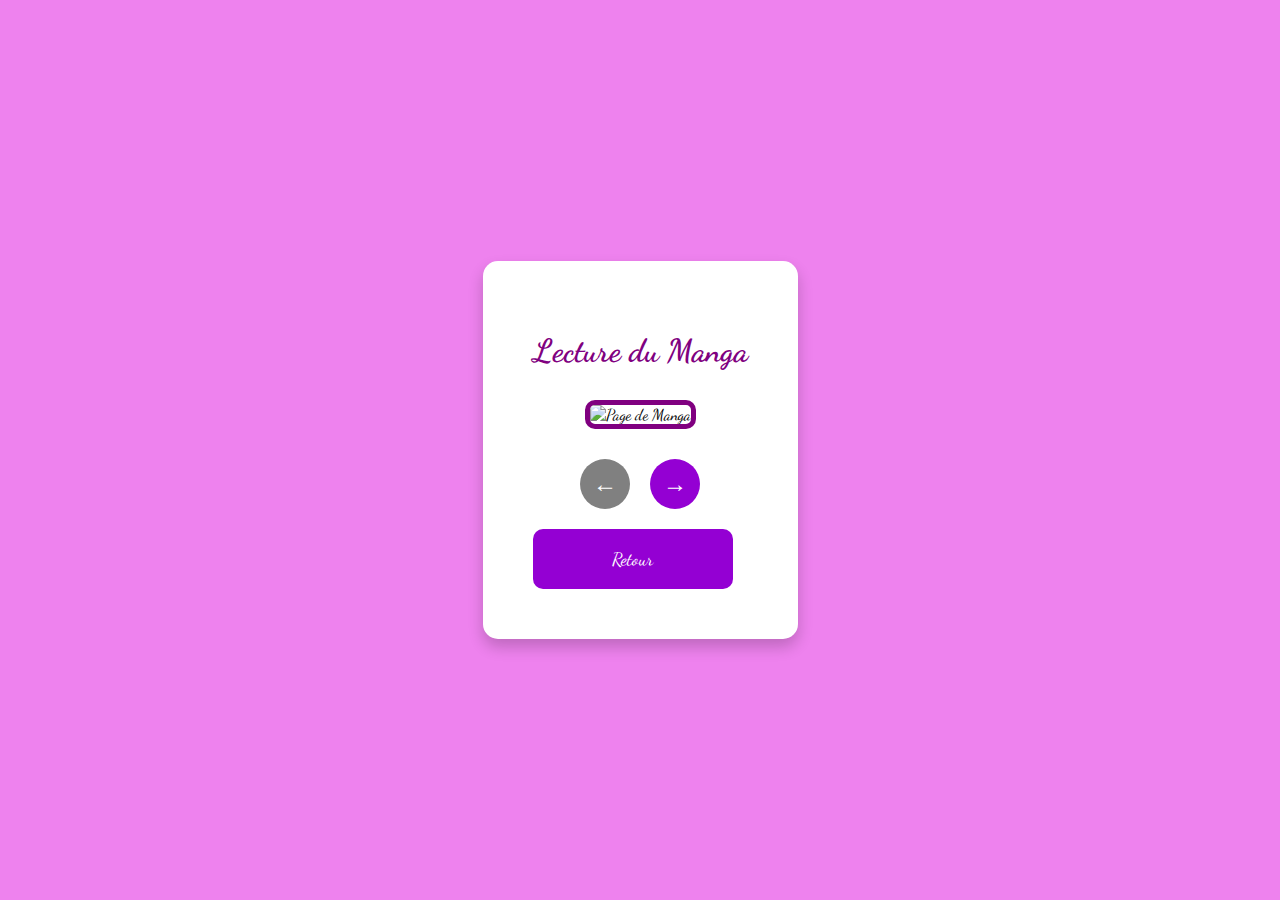
==== manga.html @ 8249c852 "Add files via upload" ====
<!DOCTYPE html>
<html lang="en">

<head>
    <meta charset="UTF-8">
    <meta http-equiv="X-UA-Compatible" content="IE=edge">
    <meta name="viewport" content="width=device-width, initial-scale=1.0">
    <link rel="stylesheet" href="style.css">
    <link href="https://fonts.googleapis.com/css2?family=Dancing+Script:wght@400;500;600&display=swap" rel="stylesheet">
    <title>Manga de Chahinez</title>
</head>

<body>
    <div class="container">
        <h1>Lecture du Manga</h1>

        <!-- Conteneur pour l'image du manga -->
        <div class="container_image">
            <img src="https://via.placeholder.com/800x600" alt="Page de Manga" id="manga-image" class="manga-image">
        </div>

        <!-- Boutons de navigation -->
        <div class="navigation">
            <button id="prev" class="arrow-button">&larr;</button>
            <button id="next" class="arrow-button">&rarr;</button>
        </div>

        <a href="index.html" class="button">Retour</a>
    </div>

    <script>
        // Tableau contenant les URLs des pages du manga
        const mangaPages = [
            "https://via.placeholder.com/800x600?text=Page+1",
            "https://via.placeholder.com/800x600?text=Page+2",
            "https://via.placeholder.com/800x600?text=Page+3",
            "https://via.placeholder.com/800x600?text=Page+4",
            "https://via.placeholder.com/800x600?text=Page+5",
            "https://via.placeholder.com/800x600?text=Page+6",
            "https://via.placeholder.com/800x600?text=Page+7",
            "https://via.placeholder.com/800x600?text=Page+8",
            "https://via.placeholder.com/800x600?text=Page+9",
            "https://via.placeholder.com/800x600?text=Page+10"
        ];

        let currentPage = 0; // Page actuelle (commence à 0 pour la première page)

        // Sélectionner les éléments du DOM
        const imageElement = document.getElementById("manga-image");
        const prevButton = document.getElementById("prev");
        const nextButton = document.getElementById("next");

        // Afficher la première page à l'ouverture
        imageElement.src = mangaPages[currentPage];

        // Gérer le bouton "Page suivante"
        nextButton.addEventListener("click", function () {
            if (currentPage < mangaPages.length - 1) {
                currentPage++; // Augmente le numéro de la page
                imageElement.src = mangaPages[currentPage]; // Met à jour l'image
            }
        });

        // Gérer le bouton "Page précédente"
        prevButton.addEventListener("click", function () {
            if (currentPage > 0) {
                currentPage--; // Diminue le numéro de la page
                imageElement.src = mangaPages[currentPage]; // Met à jour l'image
            }
        });

        // Désactiver les boutons au début et à la fin
        function updateButtons() {
            prevButton.disabled = (currentPage === 0); // Désactive le bouton si on est à la première page
            nextButton.disabled = (currentPage === mangaPages.length - 1); // Désactive le bouton si on est à la dernière page
        }

        // Sur chaque clic, vérifier si les boutons doivent être désactivés
        nextButton.addEventListener("click", updateButtons);
        prevButton.addEventListener("click", updateButtons);

        // Appeler la fonction au début pour s'assurer que les boutons sont bien configurés
        updateButtons();
    </script>

</body>

</html>
---- style.css ----
/* Style global */
@import url('https://fonts.googleapis.com/css2?family=Dancing+Script:wght@400;500;600&display=swap');


html,
body {
    margin: 0;
    padding: 0;
    font-family: 'Arial', sans-serif;
    background-color: violet;
    height: 100%;
    display: flex;
    justify-content: center;
    align-items: center;
}

/* Utiliser la police cursive Dancing Script pour l'ensemble du site */
body,
h1,
p,
a,
button {
    font-family: 'Dancing Script', cursive;
}


.container {
    text-align: center;
    background-color: white;
    padding: 50px;
    border-radius: 15px;
    box-shadow: 0 8px 15px rgba(0, 0, 0, 0.2);
}

h1 {
    color: purple;
    margin-bottom: 20px;
}

p {
    color: darkviolet;
    font-size: 18px;
    margin-bottom: 40px;
}

/* Style des boutons */
.container_button {
    display: flex;
    justify-content: center;
    gap: 20px;
}

.button {
    width: 200px;
    height: 60px;
    background-color: darkviolet;
    color: white;
    display: flex;
    justify-content: center;
    align-items: center;
    border-radius: 10px;
    text-decoration: none;
    font-size: 18px;
    transition: transform 0.3s ease, background-color 0.3s ease;
}

.button:hover {
    background-color: purple;
    transform: scale(1.05);
}

.container_image {
    margin: 30px 0;
}

.manga-image {
    width: 100%;
    max-width: 800px;
    height: auto;
    border: 5px solid purple;
    border-radius: 10px;
}

/* Style global déjà présent dans style.css */

/* Boutons de navigation en bas à gauche */
.navigation {
    display: flex;
    justify-content: space-between;
    width: 120px;
    margin: 20px auto;
}

.arrow-button {
    width: 50px;
    height: 50px;
    background-color: darkviolet;
    color: white;
    font-size: 24px;
    border: none;
    border-radius: 50%;
    display: flex;
    justify-content: center;
    align-items: center;
    cursor: pointer;
    transition: background-color 0.3s ease;
}

.arrow-button:disabled {
    background-color: grey;
    cursor: not-allowed;
}

.arrow-button:hover:not(:disabled) {
    background-color: purple;
}
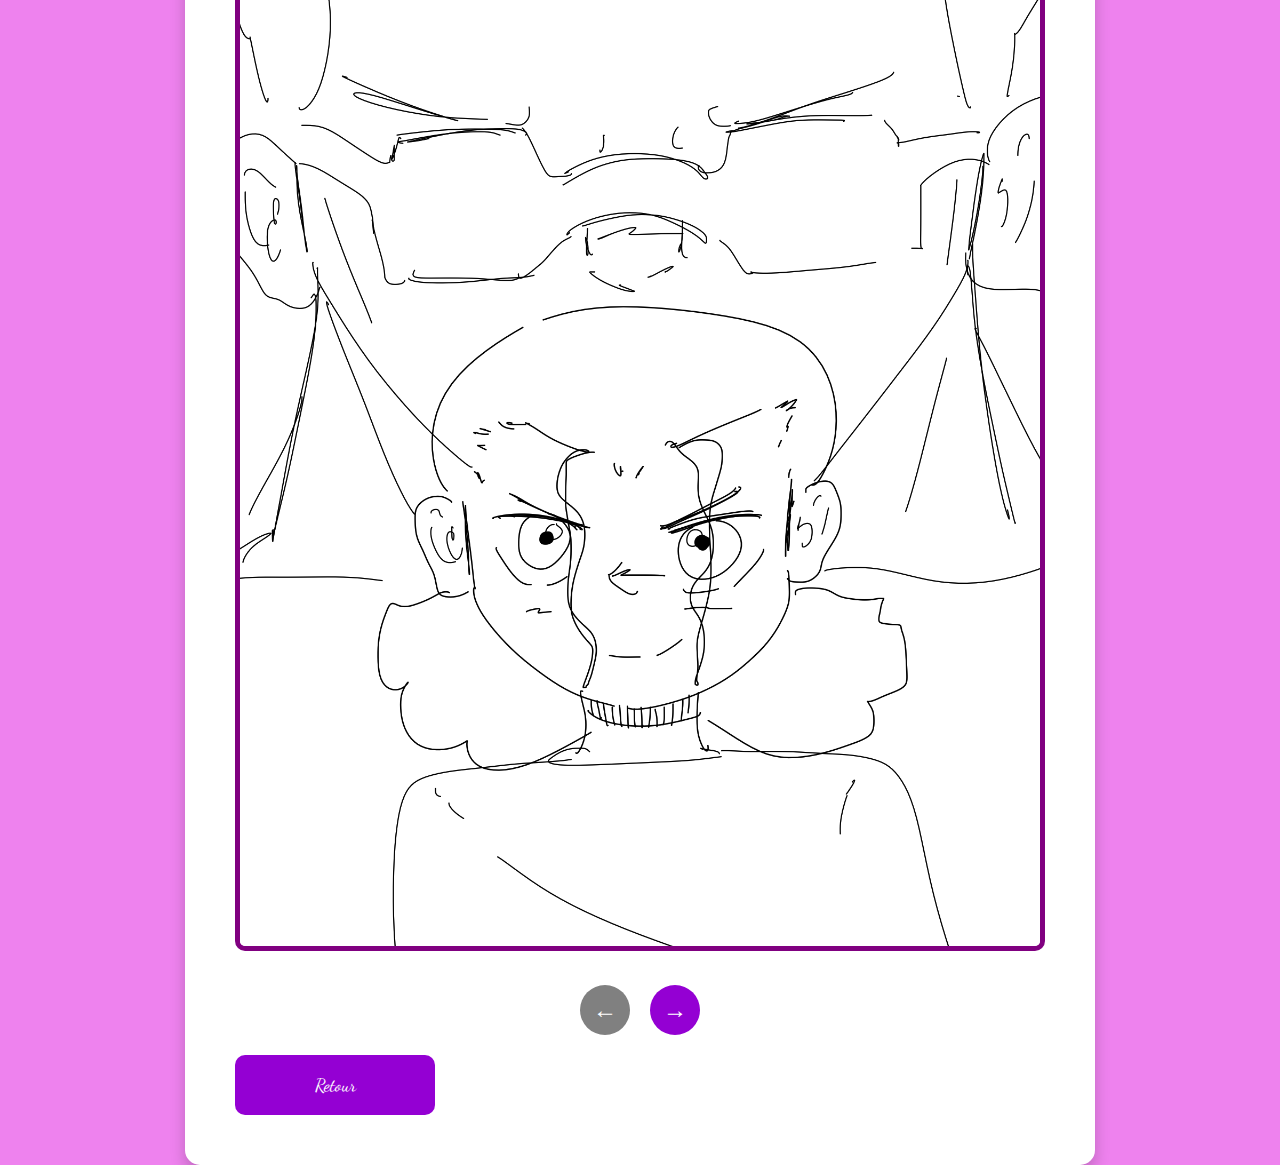
==== commit c3a30f71: "Add files via upload" ====
--- a/manga.html
+++ b/manga.html
@@ -16,7 +16,7 @@
 
         <!-- Conteneur pour l'image du manga -->
         <div class="container_image">
-            <img src="https://via.placeholder.com/800x600" alt="Page de Manga" id="manga-image" class="manga-image">
+            <img src="image/01.jpg" alt="Page de Manga" id="manga-image" class="manga-image">
         </div>
 
         <!-- Boutons de navigation -->
@@ -31,16 +31,16 @@
     <script>
         // Tableau contenant les URLs des pages du manga
         const mangaPages = [
-            "https://via.placeholder.com/800x600?text=Page+1",
-            "https://via.placeholder.com/800x600?text=Page+2",
-            "https://via.placeholder.com/800x600?text=Page+3",
-            "https://via.placeholder.com/800x600?text=Page+4",
-            "https://via.placeholder.com/800x600?text=Page+5",
-            "https://via.placeholder.com/800x600?text=Page+6",
-            "https://via.placeholder.com/800x600?text=Page+7",
-            "https://via.placeholder.com/800x600?text=Page+8",
-            "https://via.placeholder.com/800x600?text=Page+9",
-            "https://via.placeholder.com/800x600?text=Page+10"
+            "image/01.png",
+            "image/02.png",
+            "image/03.png",
+            "image/04.png",
+            "image/05.png",
+            "image/06.png",
+            "image/07.png",
+            "image/08.png",
+            "image/09.png",
+            "image/10.png"
         ];
 
         let currentPage = 0; // Page actuelle (commence à 0 pour la première page)
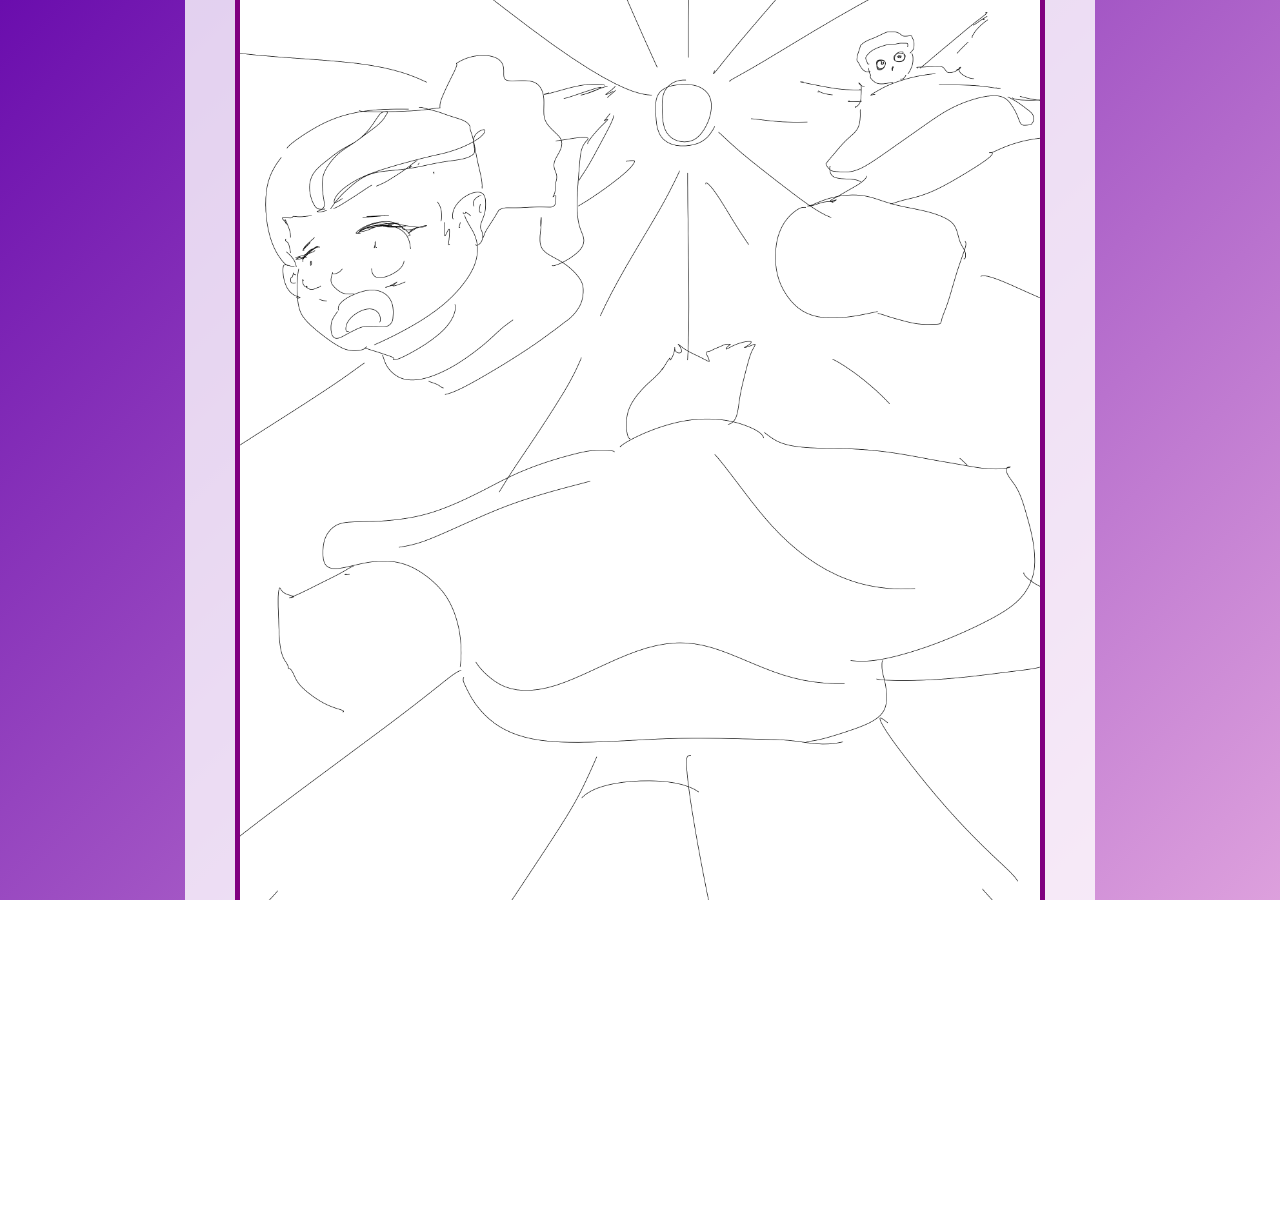
==== commit a54d308a: "Add files via upload" ====
--- a/manga.html
+++ b/manga.html
@@ -38,9 +38,7 @@
             "image/05.png",
             "image/06.png",
             "image/07.png",
-            "image/08.png",
-            "image/09.png",
-            "image/10.png"
+            "image/08.png"
         ];
 
         let currentPage = 0; // Page actuelle (commence à 0 pour la première page)
--- a/style.css
+++ b/style.css
@@ -1,40 +1,46 @@
 /* Style global */
 @import url('https://fonts.googleapis.com/css2?family=Dancing+Script:wght@400;500;600&display=swap');
 
-
-html,
-body {
+html, body {
     margin: 0;
     padding: 0;
     font-family: 'Arial', sans-serif;
-    background-color: violet;
     height: 100%;
     display: flex;
+    flex-direction: column; /* Aligner en colonne */
     justify-content: center;
     align-items: center;
+    background: none;
+    background: linear-gradient(135deg, #6a0dad, #dda0dd); /* Dégradé violet à mauve */
+    background-attachment: fixed; /* Fixe le fond pour qu'il couvre tout */
+    overflow: hidden; /* Évite les scrolls indésirables */
 }
 
+
 /* Utiliser la police cursive Dancing Script pour l'ensemble du site */
-body,
-h1,
-p,
-a,
-button {
+body, h1, h2, p, a, button {
     font-family: 'Dancing Script', cursive;
 }
 
-
 .container {
     text-align: center;
-    background-color: white;
+    background-color: rgba(255, 255, 255, 0.8); /* Transparence pour voir la vidéo à travers */
     padding: 50px;
+    margin: 20px 0; /* Ajoute de l'espace entre les blocs */
     border-radius: 15px;
     box-shadow: 0 8px 15px rgba(0, 0, 0, 0.2);
+    z-index: 1;
 }
 
 h1 {
     color: purple;
     margin-bottom: 20px;
+}
+
+h2 {
+    color: darkviolet;
+    margin-bottom: 20px;
+    font-size: 24px;
 }
 
 p {
@@ -81,9 +87,6 @@
     border-radius: 10px;
 }
 
-/* Style global déjà présent dans style.css */
-
-/* Boutons de navigation en bas à gauche */
 .navigation {
     display: flex;
     justify-content: space-between;
@@ -113,4 +116,4 @@
 
 .arrow-button:hover:not(:disabled) {
     background-color: purple;
-}+}
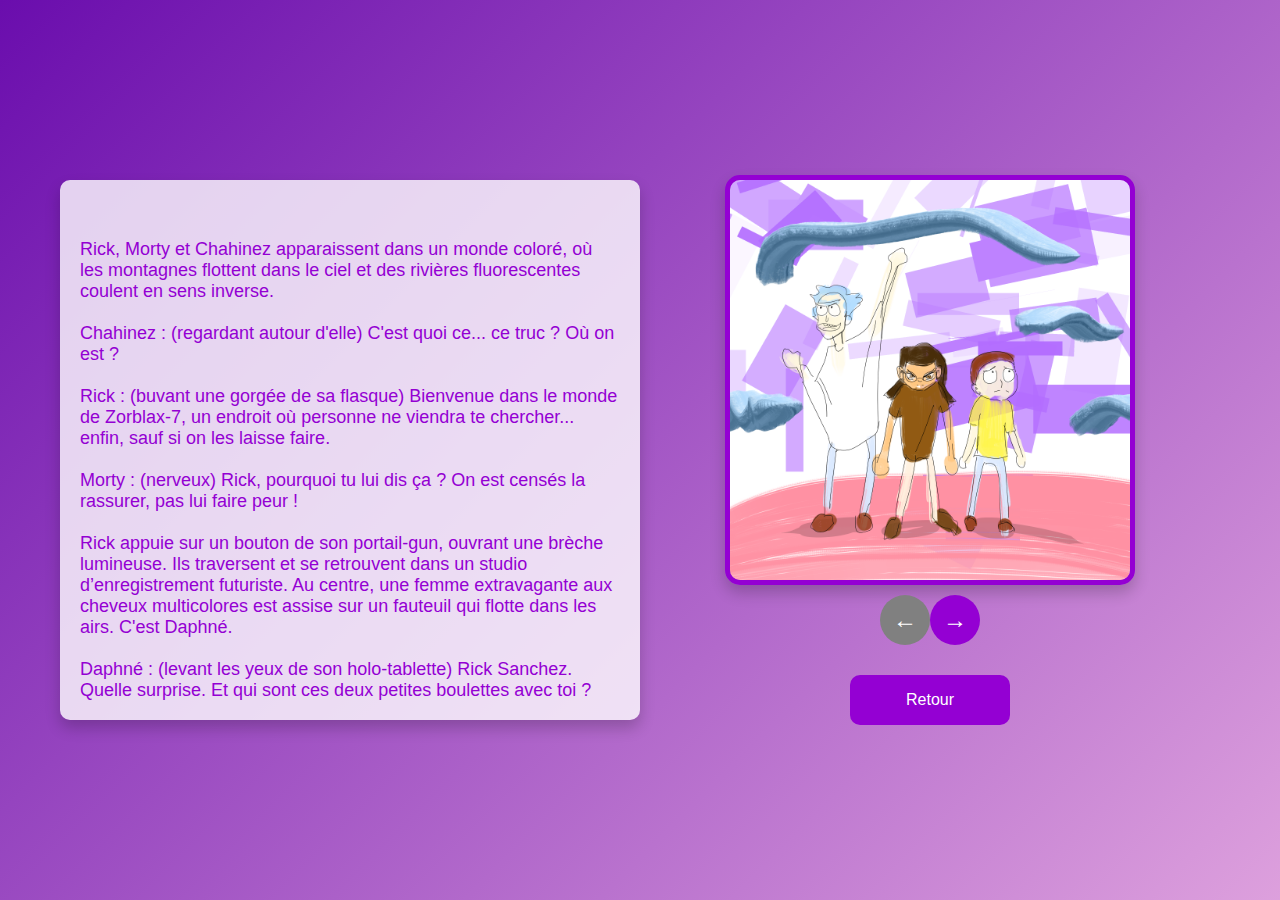
==== commit e94bf684: "Add files via upload" ====
--- a/manga.html
+++ b/manga.html
@@ -5,40 +5,151 @@
     <meta charset="UTF-8">
     <meta http-equiv="X-UA-Compatible" content="IE=edge">
     <meta name="viewport" content="width=device-width, initial-scale=1.0">
-    <link rel="stylesheet" href="style.css">
+    <link rel="stylesheet" href="style_manga.css">
     <link href="https://fonts.googleapis.com/css2?family=Dancing+Script:wght@400;500;600&display=swap" rel="stylesheet">
-    <title>Manga de Chahinez</title>
+    <title>Lecture du Manga</title>
 </head>
 
 <body>
-    <div class="container">
-        <h1>Lecture du Manga</h1>
+    <div class="manga-layout">
+        <!-- Section gauche pour le texte -->
+        <div class="manga-left-section">
+            <div class="scrollable-text">
+                <p>
+                    <!-- Ajoutez ici un long paragraphe ou du texte -->
+                    <br> Rick, Morty et Chahinez apparaissent dans un monde coloré, où les montagnes flottent dans le ciel et des rivières fluorescentes coulent en sens inverse.<br>
+                    <br>Chahinez : (regardant autour d'elle) C'est quoi ce... ce truc ? Où on est ?<br>
+                    <br>Rick : (buvant une gorgée de sa flasque) Bienvenue dans le monde de Zorblax-7, un endroit où personne ne viendra te chercher... enfin, sauf si on les laisse faire.<br>
+                    <br>Morty : (nerveux) Rick, pourquoi tu lui dis ça ? On est censés la rassurer, pas lui faire peur !<br>
+                    <br>Rick appuie sur un bouton de son portail-gun, ouvrant une brèche lumineuse. Ils traversent et se retrouvent dans un studio d’enregistrement futuriste. Au centre, une femme extravagante aux cheveux multicolores est assise sur un fauteuil qui flotte dans les airs. C'est Daphné.<br>
+                    <br>Daphné : (levant les yeux de son holo-tablette) Rick Sanchez. Quelle surprise. Et qui sont ces deux petites boulettes avec toi ?<br>
+                    <br>Rick : (pointant Chahinez) Voici Chahinez. Elle veut devenir une star. Moi, je veux qu’elle ne se fasse pas zigouiller. On s’entraide ?<br>
+                    <br>Daphné : (riant) Une star, hein ? Ça tombe bien, j’ai besoin d’un nouveau visage pour ma prochaine campagne interdimensionnelle. Mais ça a un prix, Rick.<br>
+                    <br>Chahinez : (prenant la parole) J’ferai tout ce qu’il faut ! Je veux que le monde entier connaisse mon nom.<br>
+                    <br>Daphné : Tout, tu dis ? (elle éclate de rire) Bien. Alors prépare-toi à signer un contrat qui va t'emmener très loin... ou peut-être un peu trop loin.<br>
+                    <br>Pendant ce temps, dans une suite luxueuse d’un hôtel sur Terre, The Day regarde une vidéo floue montrant Rick et Morty en train d’entraîner Chahinez à travers un portail. Il lance un coup de poing sur la table.<br>
+                    <br>The Day : (furieux) Ils m'ont volé ma star montante. Personne ne fait ça à The Day !<br>
+                    <br>Une voix familière résonne dans la pièce. C’est Drake, assis sur un canapé, un verre à la main.<br>
+                    <br>Drake : (calme) T'inquiète, frère. On va les retrouver. Mais pour ça, il va falloir jouer stratégique. Ces types-là, ils opèrent à un autre niveau.<br>
+                    <br>The Day : (le regard sombre) Tu veux dire qu'on doit travailler ensemble ?<br>
+                    <br>Drake : (souriant) Exact. Deux légendes, une mission. On retrouve cette fille et on leur montre pourquoi personne ne défie les rois de l'industrie musicale.<br>
+                    <br>Ils se serrent la main, décidés à unir leurs forces. Une scène montre Cactus Man, dans sa maison tapissée d’affiches de Chahinez, Rick, Morty, The Day et Daphné. Il regarde un écran <br>
+                    <br>Daphné : (avec un sourire malicieux) Prépare-toi, ma belle. Si tu survis à ça, tu seras une star. Mais il y a une petite condition. Rick ne t’a pas dit tout, n’est-ce pas ?<br>
+                    <br>Chahinez : (fronçant les sourcils) De quoi elle parle, Rick ?<br>
+                    <br>Rick : (bafouillant) Oh, rien, rien… Juste que, euh… ce micro est un peu… maudit. Mais c’est gérable !<br>
+                    <br>Daphné : (riant) "Gérable", tu dis ? Ce micro, ma chérie, contient une énergie si puissante que chaque note que tu chantes aura des conséquences dans toutes les dimensions. Mais, eh, c'est comme ça qu'on crée une légende !<br>
+                    <br>Chahinez : (inquiète mais déterminée) Si c'est le prix à payer, je suis prête.<br>
+                    <br>Morty : (horrifié) Rick, c'est une idée horrible !<br>
+                    <br>Rick : (hausse les épaules) Ouais, mais qu'est-ce que tu veux que je fasse ? Le destin dépasse mes compétences, Morty. Allez, Chahinez, en piste !<br>
+                    <br>Au même moment, dans un bunker caché sous une villa luxueuse, The Day et Drake font appel à un autre allié improbable : Kanye West. Ce dernier, assis devant un écran massif, analyse les données interdimensionnelles.<br>
+                    <br>Kanye : (tapant sur un clavier holographique) Ces gars-là sont des amateurs. Donnez-moi 24 heures, et je vais localiser cette Chahinez. Ensuite, on s'occupe d'eux.<br>
+                    <br>The Day : (souriant) Parfait. On va leur montrer que personne ne nous échappe.<br>
+                    <br>Retour chez Daphné. Chahinez commence à chanter dans le micro maudit. Une onde sonore s’échappe et traverse les dimensions, créant un écho qui atteint même la base de Cactus Man. Il se lève brusquement, ses épines frémissant.<br>
+                    <br>Cactus Man : (souriant) Elle a commencé. Le réel chaos peut maintenant se déployer.<br>
+                    <br>Les différentes forces en jeu commencent à converger, et un affrontement semble inévitable.<br>
+                    <br>Dans une dimension où le ciel est une toile mouvante de galaxies miniatures, Chahinez, Rick, Morty et Daphné se trouvent au centre d'une immense arène flottante. Autour d'eux, des hologrammes d’êtres venus des quatre coins du multivers s'agitent, excités par l’énergie déferlante du chant de Chahinez.<br>
+                    <br>Chahinez : (haletante) Je sens… tout. Chaque note, chaque vibration… c’est comme si je contrôlais tout l’univers.<br>
+                    <br>Rick : (regardant un appareil clignotant dans sa main) Ouais, ouais, c’est super. Mais maintenant, on a un gros problème. Regarde là-bas.<br>
+                    <br>De l'autre côté de l'arène, un portail gigantesque s'ouvre, laissant apparaître The Day, Drake et Kanye, équipés d’armes et de gadgets aux designs futuristes. Kanye manipule une console portative qui semble capter les vibrations émises par Chahinez.<br>
+                    <br>Kanye : (froid) Je capte des variations temporelles dans son chant. Si on ne l’arrête pas, cette fille va faire imploser l’équilibre interdimensionnel.<br>
+                    <br>rake : (calme mais déterminé) C’est pas juste une question d’équilibre. C’est une question de contrôle. Si on récupère son pouvoir, on devient invincibles.<br>
+                    <br>The Day : (hurlant) Et on récupère notre star !<br>
+                    <br>Rick recule, visiblement agacé.<br>
+                    <br>Rick : (marmonnant) C’est toujours pareil avec ces types. Ils pensent qu’ils peuvent tout contrôler.<br>
+                    <br>Daphné : (sarcastique) C’est pour ça que je déteste l’industrie musicale. Trop de drame.<br>
+                    <br>Chahinez, malgré son inquiétude, avance d’un pas. Une lumière intense émane de sa silhouette, et l’énergie de sa voix fait vibrer l’arène.<br>
+                    <br>Chahinez : (déterminée) Vous ne me prenez rien. Ce pouvoir, c’est le mien. Et si je dois me battre, alors je le ferai.<br>
+                    <br>Rick : (attrapant Morty par le bras) Oh non, non, non, Morty. C’est pas un combat qu’on peut fuir. Prépare-toi, ça va chauffer.<br>
+                    <br>La bataille commence<br>
+                    <br>D’un geste rapide, Kanye lance un drone sonore qui se dirige vers Chahinez, mais Rick l’intercepte avec son portail-gun, renvoyant l’appareil dans une autre dimension. Drake, équipé d’un gant qui projette des ondes de choc, vise Daphné. Elle esquive avec grâce, se téléportant à plusieurs mètres en arrière.<br>
+                    <br>Morty : (paniqué) Rick, on n’a aucune chance contre eux ! Ils sont trop nombreux !<br>
+                    <br>Rick : (riant) Tu sais ce qui est bien avec les dimensions infinies, Morty ? On peut trouver des alliés inattendus.<br>
+                    <br>Rick appuie sur un bouton de son portail-gun. Un vortex s’ouvre, et une figure familière en émerge : Mr. Nimbus, roi des océans interdimensionnels.<br>
+                    <br>Mr. Nimbus : (arrogant) Qui ose perturber l’harmonie de l’univers ? Rick Sanchez ? Encore toi ?<br>
+                    <br>Rick : (désinvolte) Ouais, ouais, moins de blabla, plus de baston. Ces types veulent tout ruiner.<br>
+                    <br>Mr. Nimbus claque des doigts, faisant apparaître une armée de créatures aquatiques translucides qui se jettent dans la bataille.<br>
+                    <br>Pendant ce temps, Chahinez, maîtrisant de mieux en mieux le micro maudit, concentre son énergie. Sa voix devient un véritable instrument de destruction, créant des ondes de choc qui déstabilisent les adversaires.<br>
+                    <br>Chahinez : (chantant) Vous ne me contrôlez pas… Je suis libre, je suis invincible !<br>
+                    <br>Les notes résonnent dans toutes les dimensions, perturbant même les plans de Cactus Man, qui regarde la scène à travers ses écrans.<br>
+                    <br>Cactus Man : (riant) Parfait. Que le chaos continue.<br>
+                    <br>Le tournant<br>
+                    <br>Alors que la bataille atteint son paroxysme, une fissure dimensionnelle se forme au-dessus de l’arène. Une silhouette immense et lumineuse descend lentement : Le Gardien des Dimensions, un être légendaire censé maintenir l’équilibre entre les mondes.<br>
+                    <br>Le Gardien : (d’une voix résonnante) Assez ! Vos querelles mettent en péril l’existence même du multivers.<br>
+                    <br>Tous s’arrêtent, figés par l’aura écrasante de l’être. Il pointe Chahinez.<br>
+                    <br>Le Gardien : Toi, chanteuse des dimensions, ton pouvoir est un don, mais aussi une malédiction. Es-tu prête à porter ce fardeau pour le bien de tous ?<br>
+                    <br>Chahinez, épuisée mais résolue, hoche la tête.<br>
+                    <br>Chahinez : Si c’est ce qu’il faut pour sauver les mondes, alors oui.<br>
+                    <br>Le Gardien tend une main, absorbant une partie de l’énergie du micro maudit. Les dimensions commencent à se stabiliser, mais une tension demeure.<br>
+                    <br>Rick : (murmurant) Bon, ça aurait pu être pire…<br>
+                    <br>Mais avant qu’ils ne puissent célébrer, The Day lance une attaque surprise. Le chaos est loin d’être terminé.<br>
+                    <br>The Day, profitant de la diversion créée par l'intervention du Gardien, active un dispositif qu'il dissimulait sous son manteau : une sphère scintillante appelée La Singularité Mélodique. L'appareil commence à pulser en écho avec les vibrations du chant de Chahinez, amplifiant l'énergie résiduelle de sa performance.<br>
+                    <br>The Day : (hurlant) Si je ne peux pas contrôler ce pouvoir, alors personne ne le pourra ! Cette dimension entière sera à moi, ou elle n'existera plus !<br>
+                    <br>Une onde de choc émanant de la Singularité se propage dans l’arène, déséquilibrant tous les participants. Le ciel se déchire, révélant un vide tourbillonnant menaçant d’engloutir tout sur son passage.<br>
+                    <br>Kanye : (fixant The Day, choqué) Mec, c’était pas prévu ! Tu vas détruire toutes les dimensions si tu fais ça !<br>
+                    <br>The Day : (sombre) Parfois, il faut tout briser pour reconstruire à son image.<br>
+                    <br>Chahinez reprend le contrôle<br>
+                    <br>Chahinez, se tenant au centre de l’arène, ressent la dissonance causée par la Singularité. Elle pose une main sur son micro maudit et inspire profondément.<br>
+                    <br>Chahinez : (déterminée) Si ma voix a causé ce chaos, alors elle peut aussi le réparer.<br>
+                    <br>Rick, tout en modifiant son portail-gun, lève les yeux vers elle.<br>
+                    <br>Rick : (impressionné) Ok, Chahinez. Tu veux jouer les héroïnes interdimensionnelles ? Fais-le bien. Mais fais vite, parce que ce trou noir-là n’attendra pas.<br>
+                    <br>Daphné : (sarcastique) Oh, elle a intérêt. Parce que si je meurs ici, je te hante pour l’éternité, Rick.<br>
+                    <br>Chahinez commence à chanter une mélodie puissante, une symphonie de notes qui contraste avec la cacophonie destructrice. Sa voix, amplifiée par le micro maudit, commence à inverser les effets de la Singularité. Les fissures dans la réalité se referment lentement, et le vide tourbillonnant commence à s’estomper.<br>
+                    <br>La trahison de Drake<br>
+                    <br>Pendant que Chahinez sauve la situation, Drake profite de l’attention focalisée sur elle pour s’emparer de la Singularité Mélodique.<br>
+                    <br>Drake : (sournois) Désolé, les gars, mais ce petit jouet est bien trop précieux pour être laissé ici.<br>
+                    <br>Il ouvre un portail avec un gadget holographique et s’apprête à s’échapper, mais il est interrompu par… Cactus Man.<br>
+                    <br>Cactus Man : (sarcastique) Oh, non, non, non, mon cher. Ce jouet appartient à quelqu’un d’autre.<br>
+                    <br>Il envoie une rafale d’épines télékinétiques qui désarment Drake et font tomber la Singularité. Elle roule jusqu’à Chahinez, qui la ramasse.<br>
+                    <br>Chahinez : (fixant l’appareil) Si c’est ça la source du chaos, alors je dois m’en débarrasser.<br>
+                    <br>Rick : (criant) Attends, gamine ! Tu sais ce que tu fais, au moins ?<br>
+                    <br>Chahinez : Non, mais ça vaut le coup d’essayer.<br>
+                    <br>Elle canalise son énergie à travers le micro maudit et chante une dernière note déchirante. La Singularité se désintègre dans un éclat de lumière aveuglante, dissipant les dernières traces de la tempête interdimensionnelle.<br>
+                    <br>Le dénouement<br>
+                    <br>L’arène redevient silencieuse, les galaxies miniatures dans le ciel se stabilisent. Le Gardien des Dimensions descend une fois de plus, son regard fixant Chahinez.<br>
+                    <br>Le Gardien : Tu as prouvé ta valeur, chanteuse des dimensions. Mais sache ceci : ce pouvoir n’est pas sans conséquence. Chaque chanson que tu interpréteras à l’avenir façonnera le destin des mondes.<br>
+                    <br>Chahinez, épuisée mais déterminée, acquiesce.<br>
+                    <br>Chahinez : (souriant faiblement) Tant que je peux inspirer et protéger, je suis prête.<br>
+                    <br>The Day, humilié, est capturé par les créatures aquatiques de Mr. Nimbus, tandis que Kanye disparaît dans un portail, marmonnant quelque chose à propos de “retours stratégiques”. Drake, quant à lui, parvient à s’échapper, promettant de revenir.<br>
+                    <br>Daphné : (amusée) Eh bien, ma belle, je crois que tu as ce qu’il faut pour devenir une légende. Mais ne compte pas sur moi pour t’épargner le travail.<br>
+                    <br>Retour sur Terre<br>
+                    <br>De retour sur Terre, Chahinez, Rick et Morty se tiennent devant un petit studio d’enregistrement.<br>
+                    <br>Rick : (à Chahinez) Alors, tu veux toujours devenir une star, même en sachant tout ça ?<br>
+                    <br>Chahinez : (souriante) Plus que jamais.<br>
+                    <br>Morty : (inquiet) Rick, tu crois qu’on en a vraiment fini ?<br>
+                    <br>Rick : (riant) Oh, Morty. Finir ? Dans ce multivers, on ne finit jamais vraiment rien.<br>
+                    <br>Une silhouette observant le trio depuis l’ombre, tenant un appareil qui émet une lueur familière…<br>
 
-        <!-- Conteneur pour l'image du manga -->
-        <div class="container_image">
-            <img src="image/01.jpg" alt="Page de Manga" id="manga-image" class="manga-image">
+<br>
+
+                    
+                    <!-- Continuez à ajouter du texte pour le défilement -->
+                </p>
+            </div>
         </div>
 
-        <!-- Boutons de navigation -->
-        <div class="navigation">
-            <button id="prev" class="arrow-button">&larr;</button>
-            <button id="next" class="arrow-button">&rarr;</button>
+        <!-- Section droite pour l'image du manga -->
+        <div class="manga-right-section">
+            <div class="container_image">
+                <img src="image/01.jpg" alt="Page de Manga" id="manga-image" class="manga-image">
+            </div>
+            <!-- Boutons de navigation -->
+    <div class="navigation">
+        <button id="prev" class="arrow-button">&larr;</button>
+        <button id="next" class="arrow-button">&rarr;</button>
+    </div>
+
+    <a href="index.html" class="button">Retour</a>
         </div>
+    </div>
 
-        <a href="index.html" class="button">Retour</a>
-    </div>
+    
 
     <script>
         // Tableau contenant les URLs des pages du manga
         const mangaPages = [
             "image/01.png",
             "image/02.png",
-            "image/03.png",
-            "image/04.png",
-            "image/05.png",
-            "image/06.png",
-            "image/07.png",
-            "image/08.png"
+            "image/03.png"
         ];
 
         let currentPage = 0; // Page actuelle (commence à 0 pour la première page)
@@ -83,4 +194,4 @@
 
 </body>
 
-</html>+</html>
--- a/style_manga.css
+++ b/style_manga.css
@@ -0,0 +1,180 @@
+/* Importation de la police Dancing Script */
+@import url('https://fonts.googleapis.com/css2?family=Dancing+Script:wght@400;500;600&display=swap');
+
+/* Réinitialisation des marges et paddings */
+html, body {
+    margin: 0;
+    padding: 0;
+    font-family: 'Arial', sans-serif;
+    height: 100%;
+    display: flex;
+    justify-content: center;
+    align-items: center;
+    background: linear-gradient(135deg, #6a0dad, #dda0dd);
+    background-attachment: fixed;
+}
+
+
+.titre{
+    display: flex;
+    justify-content: center;
+    align-items: column;
+    width: auto;
+    height: auto;
+}
+/* Mise en page manga spécifique */
+.manga-layout {
+    display: flex;
+    align-items: center; /* Centre tous les éléments à l'intérieur du container */
+    justify-content: center; /* Aligne verticalement au centre */
+    width: 100%;
+    max-width: 1200px;
+    margin: auto;
+    padding: 20px;
+    gap: 40px; /* Espacement entre les éléments */
+}
+
+/* Section gauche manga */
+.manga-left-section {
+    flex: 1;
+    max-width: 45%;
+    display: flex;
+    flex-direction: column;
+    gap: 20px;
+    align-items: center; /* Centre les éléments à l'intérieur de la section */
+}
+
+/* Conteneur des blocs */
+.container {
+    background-color: rgba(255, 255, 255, 0.8);
+    padding: 30px;
+    border-radius: 15px;
+    box-shadow: 0 8px 15px rgba(0, 0, 0, 0.2);
+}
+
+/* Titres et paragraphes */
+h1 {
+    color: purple;
+    margin-bottom: 15px;
+}
+
+h2 {
+    color: darkviolet;
+    margin-bottom: 15px;
+    font-size: 24px;
+}
+
+p {
+    color: darkviolet;
+    font-size: 18px;
+    margin-bottom: 30px;
+}
+
+/* Section droite manga */
+.manga-right-section {
+    flex: 1; /* La section occupe une partie égale */
+    max-width: 45%; /* Limite la largeur de la section */
+    display: flex;
+    flex-direction: column; /* Organise les éléments en colonne */
+    justify-content: center;
+    align-items: center;
+}
+.scrollable-text {
+    height: 500px; /* Définissez une hauteur fixe pour le bloc */
+    width: 100%; /* Utilise toute la largeur disponible */
+    overflow: auto; /* Permet de faire défiler le contenu si celui-ci dépasse */
+    padding: 20px; /* Un peu de padding pour rendre l'intérieur plus lisible */
+    background-color: rgba(255, 255, 255, 0.8); /* Optionnel, pour l'apparence */
+    border-radius: 10px; /* Arrondi les coins pour un aspect esthétique */
+    box-shadow: 0 8px 15px rgba(0, 0, 0, 0.2); /* Ombre pour améliorer l'apparence */
+}
+
+.navigation{
+    display: flex;
+    flex-direction: center; /* Organise les éléments en colonne */
+    justify-content: center;
+    align-items: center;
+    margin: 10px;
+}
+.container_image {
+    width: 100%;
+    max-width: 400px;
+    height: 400px;
+    overflow: hidden;
+    display: flex;
+    justify-content: center;
+    align-items: center;
+    border: 5px solid darkviolet;
+    border-radius: 15px;
+    box-shadow: 0 8px 15px rgba(0, 0, 0, 0.2);
+}
+
+/* Style de l'image */
+.manga-image {
+    width: 100%;
+    height: 100%;
+    object-fit: cover;
+}
+
+/* Boutons */
+.arrow-button {
+    width: 50px;
+    height: 50px;
+    background-color: darkviolet;
+    color: white;
+    font-size: 24px;
+    border: none;
+    border-radius: 50%;
+    display: flex;
+    justify-content: center;
+    align-items: center;
+    cursor: pointer;
+    transition: background-color 0.3s ease;
+}
+
+.arrow-button:disabled {
+    background-color: grey;
+    cursor: not-allowed;
+}
+
+.arrow-button:hover:not(:disabled) {
+    background-color: purple;
+}
+
+/* Bouton retour */
+.button {
+    width: 160px;
+    height: 50px;
+    background-color: darkviolet;
+    color: white;
+    display: flex;
+    justify-content: center;
+    align-items: center;
+    border-radius: 10px;
+    text-decoration: none;
+    font-size: 16px;
+    transition: transform 0.3s ease, background-color 0.3s ease;
+    margin-top: 20px;
+}
+
+.button:hover {
+    background-color: purple;
+    transform: scale(1.05);
+}
+
+/* Adaptation pour les téléphones */
+@media screen and (max-width: 768px) {
+    .manga-layout {
+        flex-direction: column; /* Met les sections en colonne */
+        gap: 20px; /* Réduit l'espace entre les sections */
+    }
+
+    .manga-left-section, .manga-right-section {
+        max-width: 100%; /* Chaque section occupe toute la largeur */
+        flex: none; /* Désactive le comportement flex */
+    }
+
+    .manga-image {
+        width: 100%; /* L'image prend toute la largeur disponible */
+    }
+}